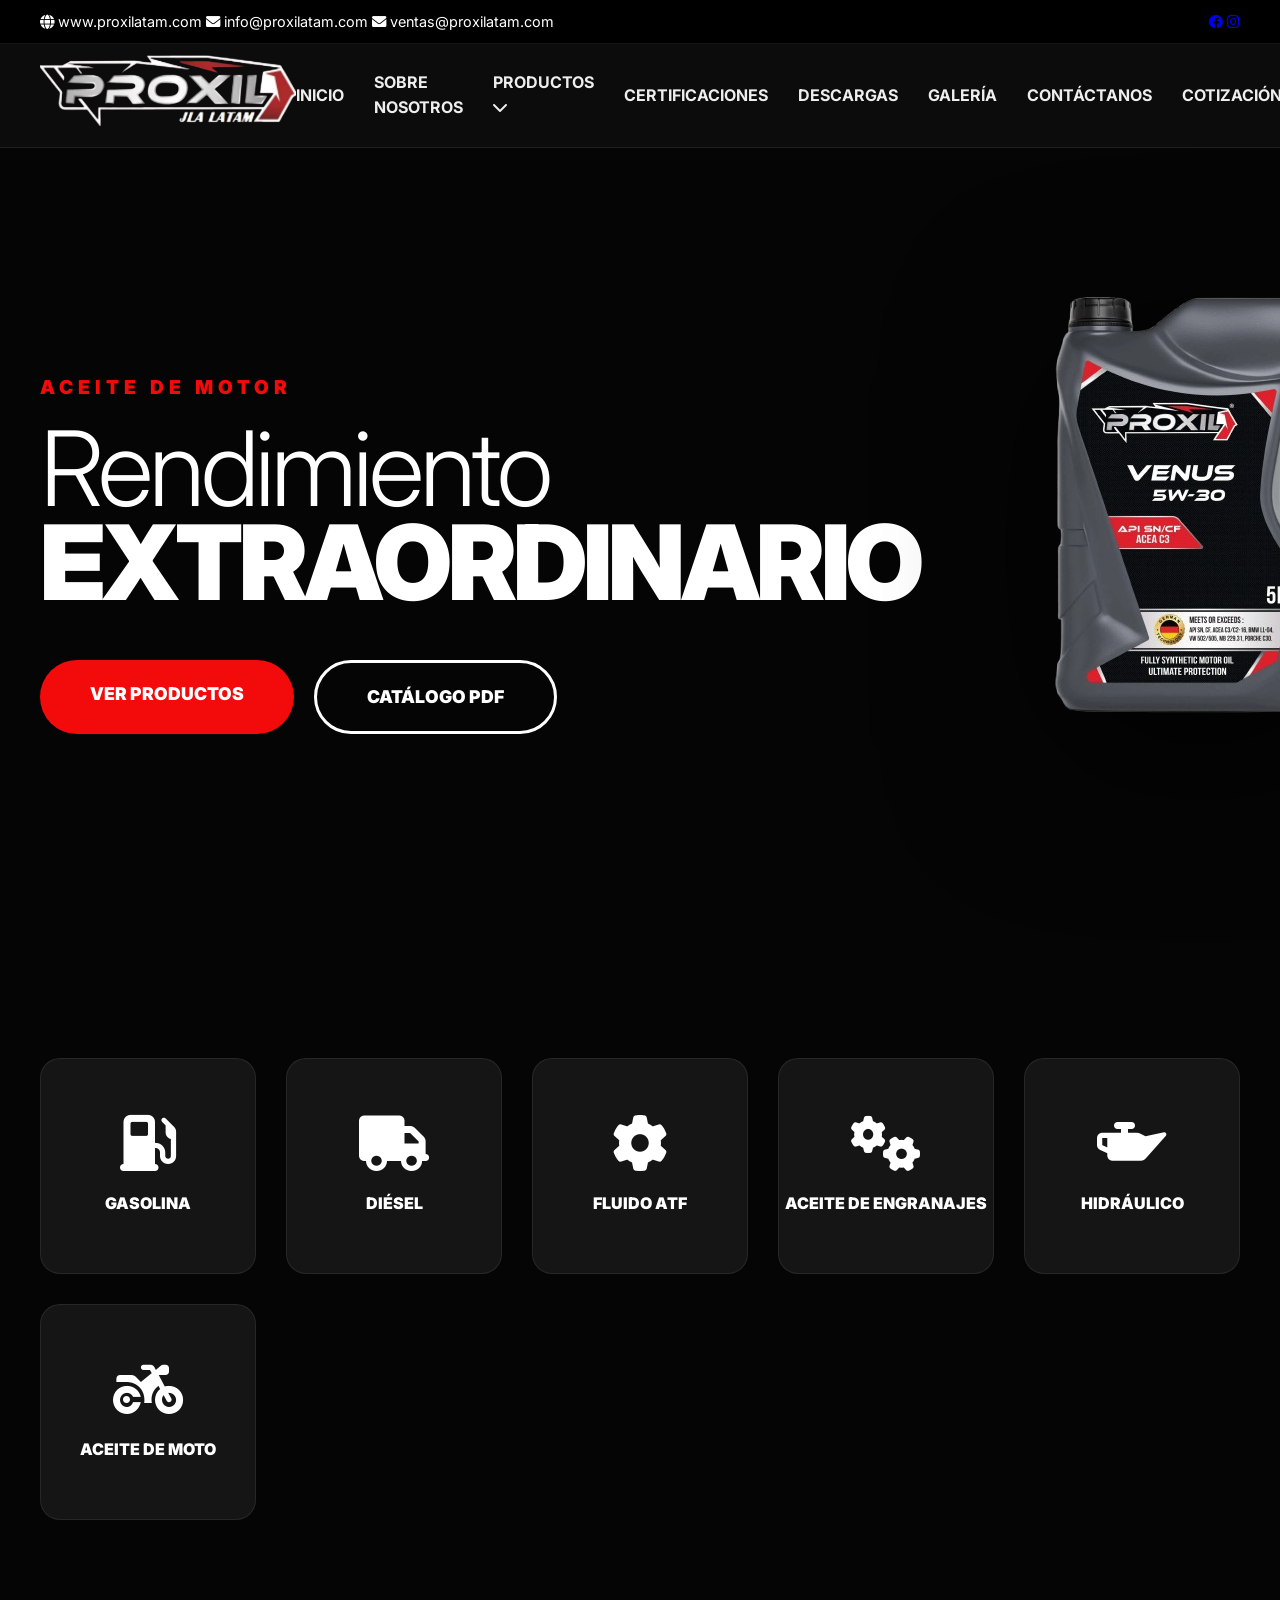
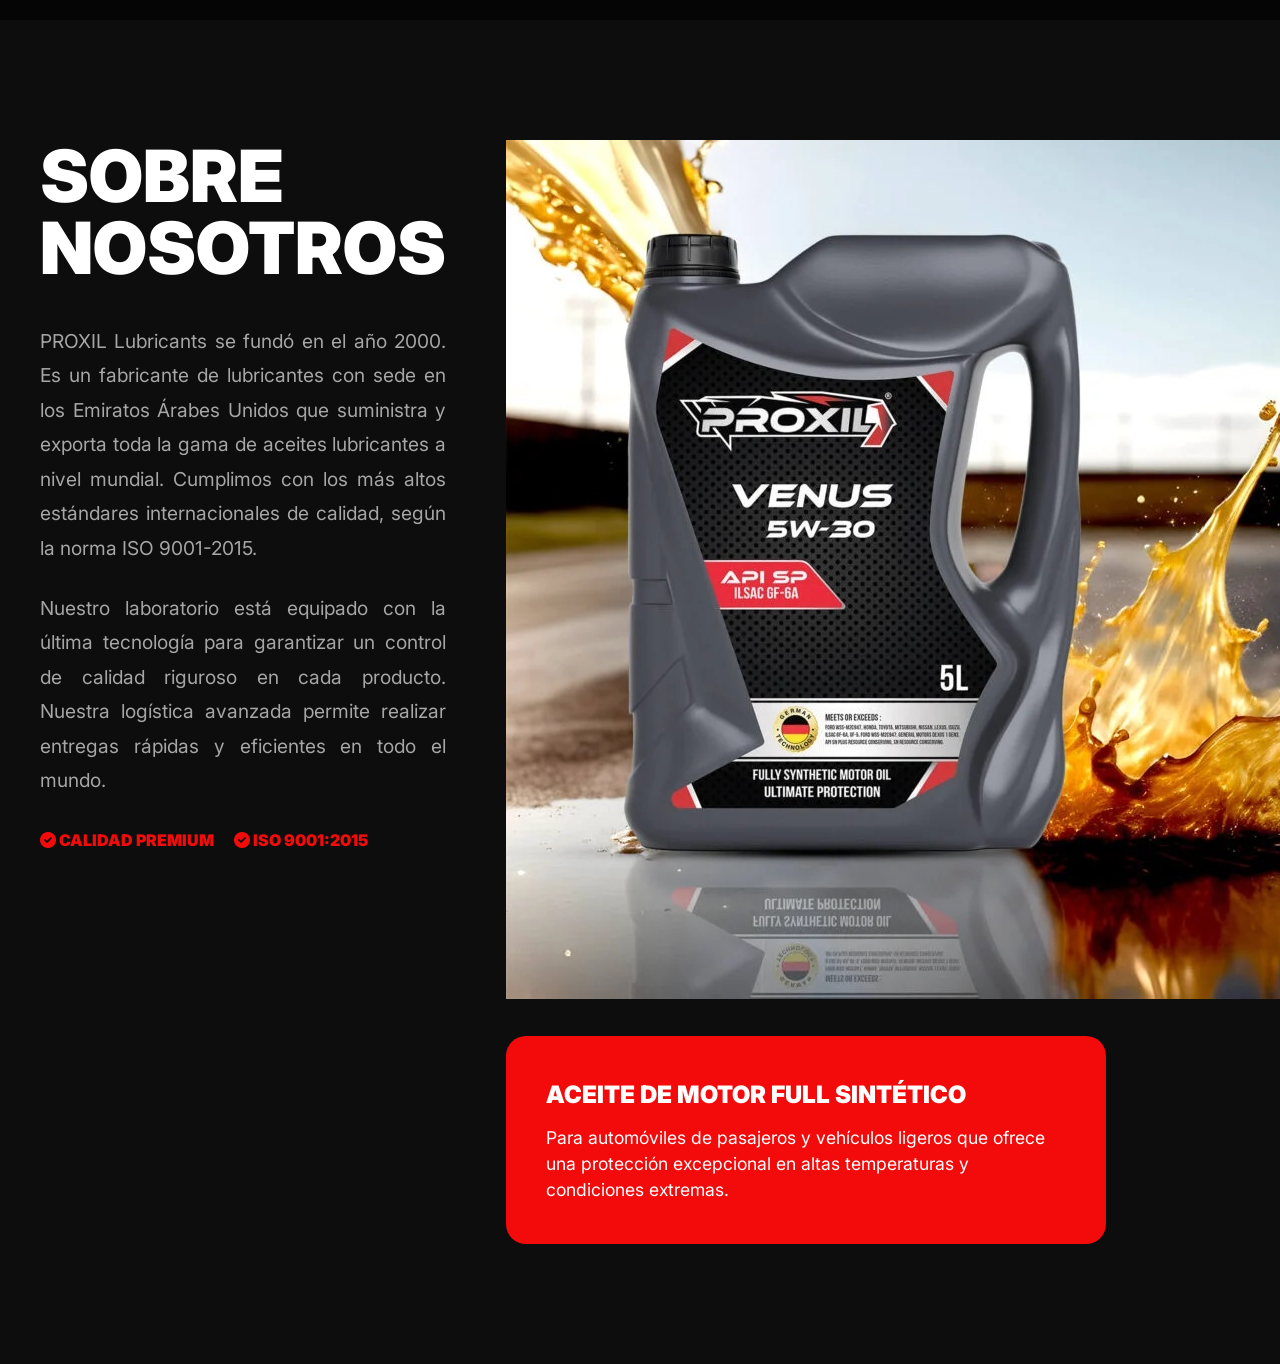
==== index.html @ 88075a2c "Estructura de archivos corregida y funcional en la raíz" ====
<!DOCTYPE html>
<html lang="es">
<head>
    <meta charset="UTF-8">
    <meta name="viewport" content="width=device-width, initial-scale=1.0">
    <title>Proxil JLA Latam | Inicio</title>
    <link rel="stylesheet" href="style.css">
    <link rel="stylesheet" href="https://cdnjs.cloudflare.com/ajax/libs/font-awesome/6.0.0/css/all.min.css">
    <link href="https://fonts.googleapis.com/css2?family=Inter:wght@300;400;700;900&display=swap" rel="stylesheet">
</head>
<body>

    <div class="top-bar">
        <div class="container top-flex">
            <div class="top-info">
                <span><i class="fas fa-globe"></i> www.proxilatam.com</span>
                <span><i class="fas fa-envelope"></i> info@proxilatam.com</span>
                <span><i class="fas fa-envelope"></i> ventas@proxilatam.com</span>
            </div>
            <div class="top-social">
                <a href="#"><i class="fab fa-facebook"></i></a>
                <a href="#"><i class="fab fa-instagram"></i></a>
            </div>
        </div>
    </div>

    <header class="main-header">
        <div class="container header-flex" style="display: flex; justify-content: space-between; align-items: center;">
            <div class="logo-container">
                <a href="index.html">
                    <img src="../imagenes-videos/complementario pagina/logo-latam.jpg" alt="Proxil JLA Latam" class="logo-img">
                </a>
            </div>
            <nav class="nav-links">
                <ul class="nav-list">
                    <li><a href="index.html">Inicio</a></li>
                    <li><a href="#sobre-nosotros">Sobre Nosotros</a></li>
                    <li class="dropdown-main">
                        <a href="catalogo.html" class="drop-trigger">Productos <i class="fas fa-chevron-down"></i></a>
                        <ul class="submenu l1">
                            <li class="has-child">
                                <a href="catalogo.html?cat=Gasoline">Automotriz <i class="fas fa-chevron-right"></i></a>
                                <ul class="submenu l2">
                                    <li><a href="catalogo.html?cat=Gasoline">Aceite Gasolina</a></li>
                                    <li><a href="catalogo.html?cat=Diesel">Aceite Diésel</a></li>
                                </ul>
                            </li>
                            <li><a href="catalogo.html?cat=Gear">Aceite de Engranajes</a></li>
                            <li><a href="catalogo.html?cat=Hydraulic">Fluido Hidráulico</a></li>
                            <li><a href="catalogo.html?cat=ATF">Fluido ATF</a></li>
                        </ul>
                    </li>
                    <li><a href="certificaciones.html">Certificaciones</a></li>
                    <li><a href="#descargas">Descargas</a></li>
                    <li><a href="#galeria">Galería</a></li>
                    <li><a href="#contacto">Contáctanos</a></li>
                    <li><a href="catalogo.html" class="btn-quote-nav">Cotización</a></li>
                    <li><a href="#" class="btn-distributor">Conviértete en Distribuidor</a></li>
                </ul>
            </nav>
        </div>
    </header>

    <section id="inicio" class="hero">
        <video autoplay muted loop playsinline class="video-bg">
            <source src="../imagenes-videos/complementario pagina/hero-video.mp4" type="video/mp4">
        </video>
        <div class="video-overlay"></div>
        <div class="container hero-content">
            <div class="hero-main">
                <div class="hero-text reveal">
                    <span class="subtitle">Aceite de Motor</span>
                    <h1>Rendimiento <br><strong>EXTRAORDINARIO</strong></h1>
                    <div class="hero-btns">
                        <a href="catalogo.html" class="btn-primary">Ver Productos</a>
                        <a href="#" class="btn-outline">Catálogo PDF</a>
                    </div>
                </div>
                <div class="hero-visual reveal">
                    <div class="jug-rotation">
                        <img src="../imagenes-videos/complementario pagina/jug-rojo.png" alt="Venus" class="hero-jug jug-rojo">
                        <img src="../imagenes-videos/complementario pagina/jug-azul.png" alt="Uranus" class="hero-jug jug-azul">
                    </div>
                </div>
            </div>
        </div>
    </section>

    <section class="category-section">
        <div class="container">
            <div class="category-grid">
                <div class="cat-card" onclick="window.location.href='catalogo.html?cat=Gasoline'"><i class="fas fa-gas-pump"></i><span>Gasolina</span></div>
                <div class="cat-card" onclick="window.location.href='catalogo.html?cat=Diesel'"><i class="fas fa-truck"></i><span>Diésel</span></div>
                <div class="cat-card" onclick="window.location.href='catalogo.html?cat=ATF'"><i class="fas fa-cog"></i><span>Fluido ATF</span></div>
                <div class="cat-card" onclick="window.location.href='catalogo.html?cat=Gear'"><i class="fas fa-gears"></i><span>Aceite de Engranajes</span></div>
                <div class="cat-card" onclick="window.location.href='catalogo.html?cat=Hydraulic'"><i class="fas fa-oil-can"></i><span>Hidráulico</span></div>
                <div class="cat-card" onclick="window.location.href='catalogo.html?cat=Motorcycle'"><i class="fas fa-motorcycle"></i><span>Aceite de Moto</span></div>
            </div>
        </div>
    </section>

    <section id="sobre-nosotros" class="about-page reveal">
        <div class="container">
            <div class="about-flex">
                <div class="about-content">
                    <h2 class="title-about">SOBRE <span class="red-text">NOSOTROS</span></h2>
                    <p class="history-text">
                        PROXIL Lubricants se fundó en el año 2000. Es un fabricante de lubricantes con sede en los Emiratos Árabes Unidos que suministra y exporta toda la gama de aceites lubricantes a nivel mundial. Cumplimos con los más altos estándares internacionales de calidad, según la norma ISO 9001-2015.
                    </p>
                    <p class="history-text">
                        Nuestro laboratorio está equipado con la última tecnología para garantizar un control de calidad riguroso en cada producto. Nuestra logística avanzada permite realizar entregas rápidas y eficientes en todo el mundo.
                    </p>
                    <div class="about-badges" style="display: flex; gap: 20px; margin-top: 30px;">
                        <div class="badge-item" style="font-weight: 900; color: var(--red-bright);"><i class="fas fa-check-circle"></i> CALIDAD PREMIUM</div>
                        <div class="badge-item" style="font-weight: 900; color: var(--red-bright);"><i class="fas fa-check-circle"></i> ISO 9001:2015</div>
                    </div>
                </div>
                <div class="about-visual-box">
                    <div class="image-wrapper">
                        <img src="../imagenes-videos/complementario pagina/venus-splash.jpg" alt="Proxil" class="img-splash">
                        <div class="red-card-under">
                            <h4>Aceite de Motor Full Sintético</h4>
                            <p>Para automóviles de pasajeros y vehículos ligeros que ofrece una protección excepcional en altas temperaturas y condiciones extremas.</p>
                        </div>
                    </div>
                </div>
            </div>
        </div>
    </section>

    <script src="script.js"></script>
</body>
</html>
---- style.css ----
:root {
    --bg-main: #0d0d0d;
    --bg-dropdown: #1a1a1a;
    --red-bright: #f30b0b;
    --white: #ffffff;
    --text-grey: #a6a6a6;
    --border-soft: rgba(255, 255, 255, 0.08);
}

* { margin: 0; padding: 0; box-sizing: border-box; font-family: 'Inter', sans-serif; }
html { scroll-behavior: smooth; }
body { background: var(--bg-main); color: var(--white); line-height: 1.6; overflow-x: hidden; }
.container { max-width: 1400px; margin: 0 auto; padding: 0 40px; }

/* Top Bar */
.top-bar { background: #000; padding: 10px 0; border-bottom: 1px solid var(--border-soft); font-size: 0.9rem; }
.top-flex { display: flex; justify-content: space-between; align-items: center; }

/* Header - Más compacto y elegante */
.main-header { 
    padding: 10px 0; 
    background: rgba(13, 13, 13, 0.98); 
    backdrop-filter: blur(10px); 
    position: sticky; 
    top: 0; 
    z-index: 2000;
    border-bottom: 1px solid var(--border-soft);
}
.logo-img { height: 75px; width: auto; object-fit: contain; }

/* Menú de Navegación */
.nav-list { list-style: none; display: flex; align-items: center; gap: 30px; }
.nav-list > li > a { 
    color: #eee; 
    text-decoration: none; 
    font-weight: 700; 
    font-size: 1rem; 
    text-transform: uppercase; 
    padding: 5px 0; 
    transition: 0.3s; 
}

.dropdown-main { position: relative; }
.submenu { 
    display: none; 
    position: absolute; 
    background: var(--bg-dropdown); 
    min-width: 260px; 
    list-style: none; 
    padding: 15px 0; 
    border-left: 4px solid var(--red-bright); 
    box-shadow: 0 15px 40px rgba(0,0,0,0.8); 
}
.l1 { top: 100%; margin-top: 10px; }
.dropdown-main:hover > .l1, .has-child:hover > .submenu { display: block; }
.submenu a { display: flex; justify-content: space-between; padding: 12px 25px; color: var(--white); font-size: 1rem; }

.btn-distributor { 
    background: var(--red-bright); 
    padding: 10px 25px; 
    border-radius: 50px; 
    color: white !important; 
    font-weight: 800; 
    text-transform: uppercase; 
    font-size: 0.9rem; 
}

/* Hero Section - Escala balanceada */
.hero { position: relative; height: 90vh; display: flex; align-items: center; overflow: hidden; }
.video-bg { position: absolute; top: 50%; left: 50%; min-width: 100%; min-height: 100%; z-index: -2; transform: translate(-50%, -50%); object-fit: cover; }
.video-overlay { position: absolute; top: 0; left: 0; width: 100%; height: 100%; background: rgba(0, 0, 0, 0.6); z-index: -1; }

.hero-main { display: flex; justify-content: space-between; align-items: center; width: 100%; gap: 40px; }
.hero-text { flex: 1.2; }
.hero-text .subtitle { color: var(--red-bright); font-weight: 900; text-transform: uppercase; letter-spacing: 5px; font-size: 1.2rem; margin-bottom: 20px; display: block; }
.hero-text h1 { font-size: 6.5rem; line-height: 0.9; font-weight: 300; letter-spacing: -4px; }
.hero-text h1 strong { display: block; font-weight: 900; }

.hero-btns { display: flex; gap: 20px; margin-top: 50px; }
.btn-primary { background: var(--red-bright); color: white; padding: 20px 50px; border-radius: 50px; font-weight: 900; font-size: 1.1rem; text-decoration: none; text-transform: uppercase; }
.btn-outline { border: 3px solid white; color: white; padding: 20px 50px; border-radius: 50px; font-weight: 900; font-size: 1.1rem; text-decoration: none; text-transform: uppercase; }

/* Visual de Productos */
.hero-visual { flex: 1; display: flex; justify-content: center; }
.jug-rotation { position: relative; width: 500px; height: 600px; animation: float 5s ease-in-out infinite; }
.hero-jug { position: absolute; top: 0; right: 0; width: 100%; filter: drop-shadow(0 40px 80px rgba(0,0,0,0.8)); transition: opacity 1.5s; }

.jug-rojo { animation: rotateRed 8s infinite; }
.jug-azul { animation: rotateBlue 8s infinite; opacity: 0; }
@keyframes rotateRed { 0%, 45% { opacity: 1; } 50%, 95% { opacity: 0; } 100% { opacity: 1; } }
@keyframes rotateBlue { 0%, 45% { opacity: 0; } 50%, 95% { opacity: 1; } 100% { opacity: 0; } }
@keyframes float { 0%, 100% { transform: translateY(0); } 50% { transform: translateY(-30px); } }

/* Categorías */
.category-section { padding: 100px 0; background: #050505; }
.category-grid { display: grid; grid-template-columns: repeat(auto-fit, minmax(180px, 1fr)); gap: 30px; }
.cat-card { aspect-ratio: 1/1; background: #151515; border-radius: 20px; display: flex; flex-direction: column; justify-content: center; align-items: center; cursor: pointer; transition: 0.4s; border: 1px solid var(--border-soft); }
.cat-card i { font-size: 3.5rem; margin-bottom: 20px; color: white; }
.cat-card span { font-size: 1rem; font-weight: 900; text-transform: uppercase; }

/* Sobre Nosotros */
.about-page { padding: 120px 0; background: #0d0d0d; }
.about-flex { display: grid; grid-template-columns: 1fr 1fr; gap: 60px; align-items: flex-start; }
.title-about { font-size: 4.5rem; font-weight: 900; margin-bottom: 40px; line-height: 1; }
.history-text { color: var(--text-grey); font-size: 1.2rem; line-height: 1.8; margin-bottom: 25px; text-align: justify; }

.red-card-under { 
    background: var(--red-bright); padding: 40px; 
    border-radius: 20px; width: 100%; max-width: 600px; 
    margin-top: 30px; 
}
.red-card-under h4 { font-size: 1.5rem; font-weight: 900; text-transform: uppercase; margin-bottom: 10px; }
.red-card-under p { font-size: 1.1rem; line-height: 1.5; }

/* Animaciones */
.reveal { opacity: 0; transform: translateY(40px); transition: 1.2s ease-out; }
.reveal.active { opacity: 1; transform: translateY(0); }

/* --- Estilos para Galería de Documentos en Certificaciones --- */
.cert-section-title {
    font-size: 1.8rem;
    font-weight: 900;
    margin-top: 80px;
    margin-bottom: 40px;
    text-transform: uppercase;
    border-left: 5px solid var(--red-bright);
    padding-left: 20px;
    letter-spacing: 1px;
}
.cert-grid-documents {
    display: grid;
    grid-template-columns: repeat(auto-fill, minmax(280px, 1fr)); 
    gap: 40px;
    margin-bottom: 60px;
}
.cert-doc-item {
    display: block;
    text-decoration: none;
    transition: transform 0.3s ease;
}
.cert-doc-img {
    width: 100%;
    height: auto;
    border-radius: 8px;
    border: 1px solid rgba(255, 255, 255, 0.15);
    box-shadow: 0 10px 30px rgba(0, 0, 0, 0.5);
    transition: all 0.3s ease;
    background: #fff;
    padding: 5px;
}
.cert-doc-item:hover .cert-doc-img {
    transform: translateY(-8px) scale(1.02);
    box-shadow: 0 20px 40px rgba(243, 11, 11, 0.3);
    border-color: var(--red-bright);
}
.cert-doc-caption {
    display: block;
    text-align: center;
    margin-top: 15px;
    font-weight: 700;
    color: var(--text-grey);
    font-size: 1rem;
    text-transform: uppercase;
    letter-spacing: 0.5px;
}

/* --- NUEVO: Estilos para Portadas del Catálogo --- */
.catalog-covers-grid {
    display: grid;
    grid-template-columns: repeat(auto-fit, minmax(300px, 1fr));
    gap: 30px;
    margin-top: 40px;
}

.cover-card {
    display: block;
    border-radius: 15px;
    overflow: hidden;
    border: 1px solid var(--border-soft);
    box-shadow: 0 15px 35px rgba(0,0,0,0.5);
    transition: all 0.4s ease;
    cursor: pointer;
}

.cover-card img {
    width: 100%;
    height: auto;
    display: block;
    transition: transform 0.5s ease;
}

.cover-card:hover {
    border-color: var(--red-bright);
    box-shadow: 0 20px 40px rgba(243, 11, 11, 0.3);
}

.cover-card:hover img {
    transform: scale(1.05);
}

.product-category-section {
    padding: 80px 0;
    border-bottom: 1px solid var(--border-soft);
    scroll-margin-top: 120px;
}

.category-header-title {
    font-size: 2.2rem;
    font-weight: 900;
    color: var(--white);
    margin-bottom: 20px;
    text-transform: uppercase;
    border-left: 5px solid var(--red-bright);
    padding-left: 20px;
}

.placeholder-text {
    color: var(--text-grey);
    font-size: 1.2rem;
    font-style: italic;
    background: #111;
    padding: 40px;
    border-radius: 15px;
    text-align: center;
    border: 1px dashed #333;
}
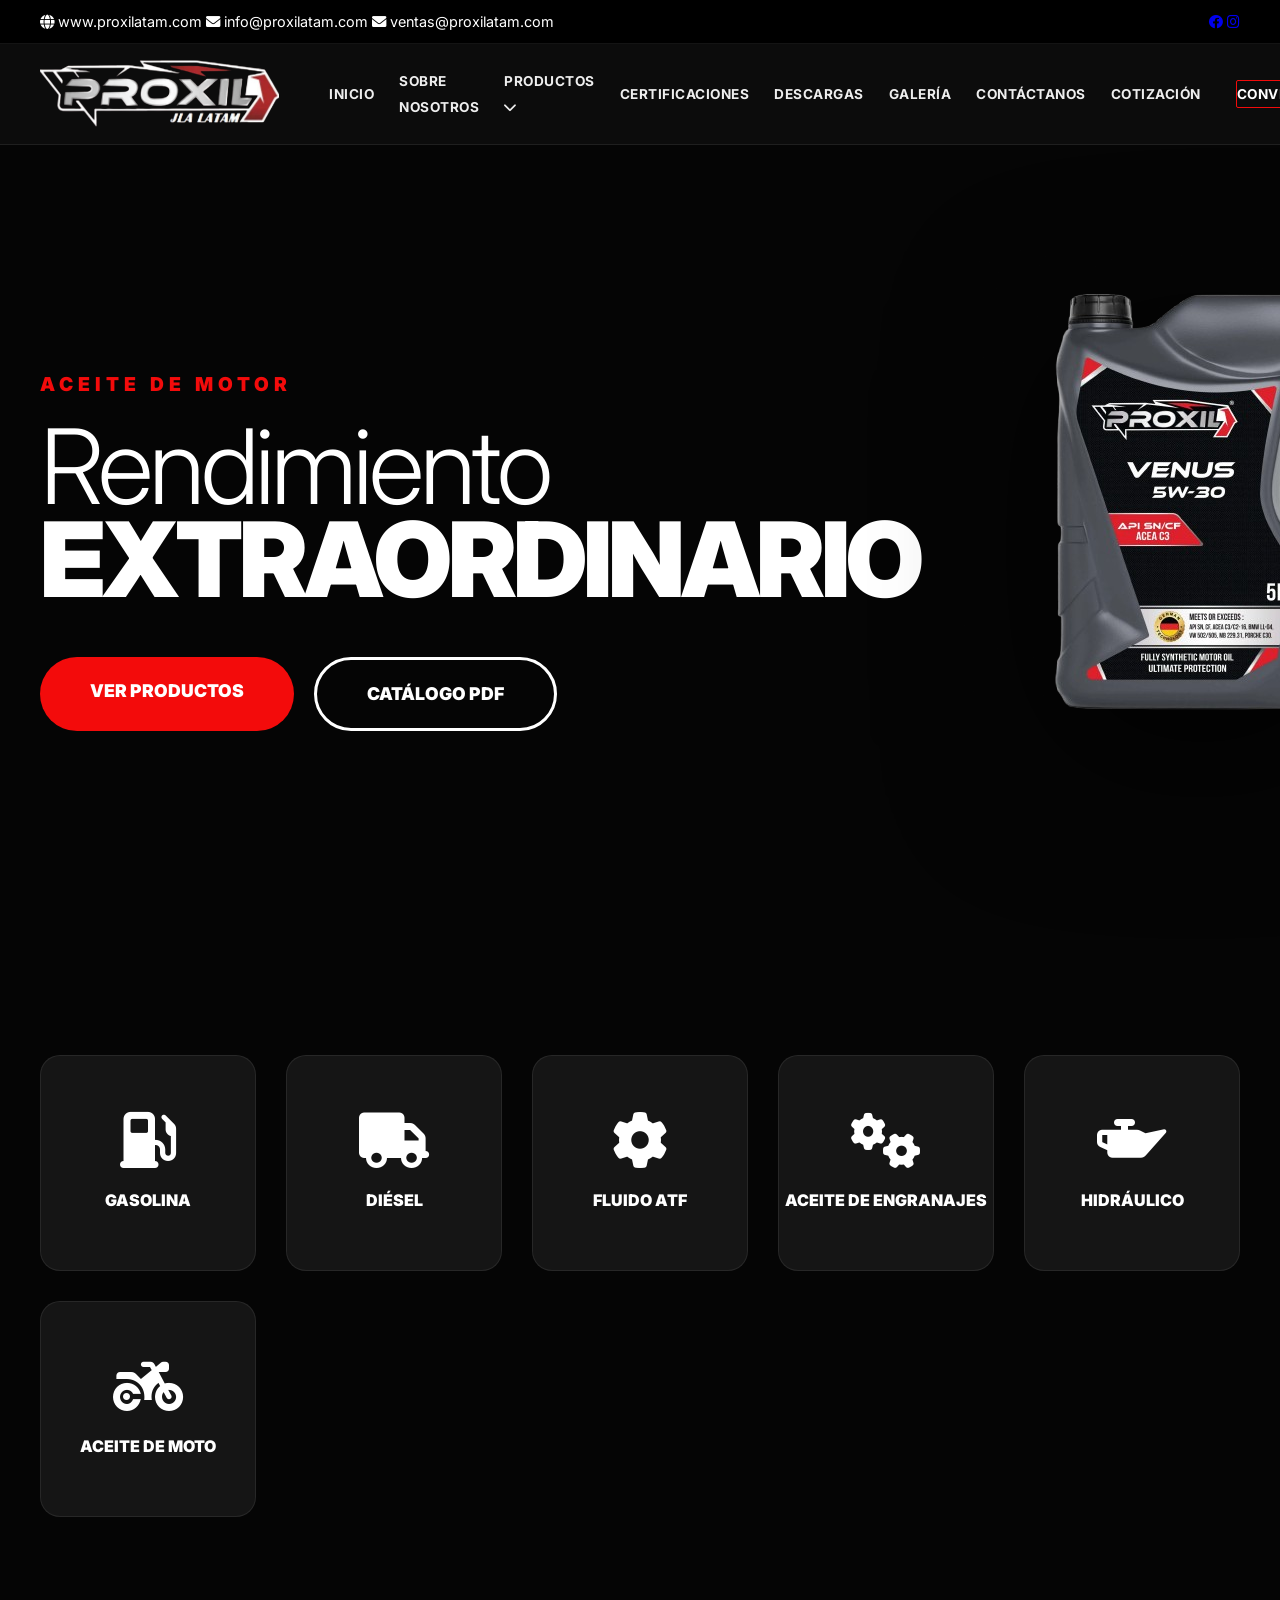
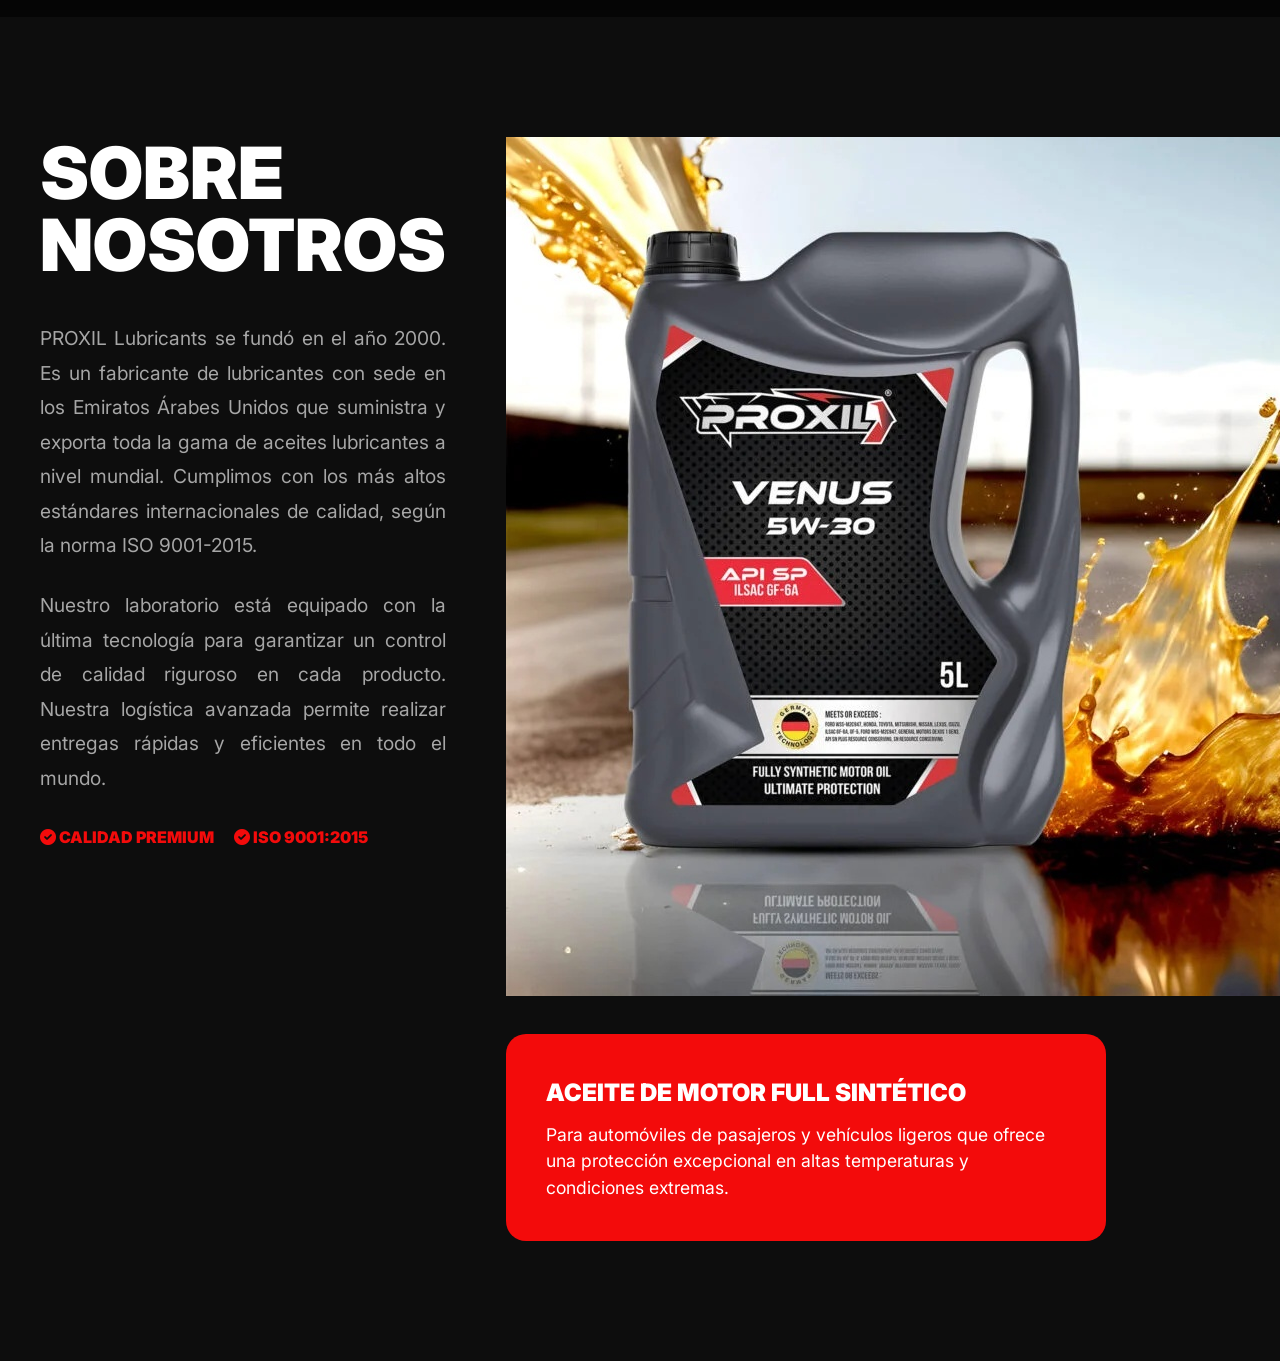
==== commit 345314e2: "Final: Navegación universal, rutas raíz y página de descargas premium" ====
--- a/index.html
+++ b/index.html
@@ -28,7 +28,7 @@
         <div class="container header-flex" style="display: flex; justify-content: space-between; align-items: center;">
             <div class="logo-container">
                 <a href="index.html">
-                    <img src="../imagenes-videos/complementario pagina/logo-latam.jpg" alt="Proxil JLA Latam" class="logo-img">
+                    <img src="imagenes-videos/complementario pagina/logo-latam.jpg" alt="Proxil JLA Latam" class="logo-img">
                 </a>
             </div>
             <nav class="nav-links">
@@ -51,7 +51,7 @@
                         </ul>
                     </li>
                     <li><a href="certificaciones.html">Certificaciones</a></li>
-                    <li><a href="#descargas">Descargas</a></li>
+                    <li><a href="descargas.html">Descargas</a></li>
                     <li><a href="#galeria">Galería</a></li>
                     <li><a href="#contacto">Contáctanos</a></li>
                     <li><a href="catalogo.html" class="btn-quote-nav">Cotización</a></li>
@@ -63,7 +63,7 @@
 
     <section id="inicio" class="hero">
         <video autoplay muted loop playsinline class="video-bg">
-            <source src="../imagenes-videos/complementario pagina/hero-video.mp4" type="video/mp4">
+            <source src="imagenes-videos/complementario pagina/hero-video.mp4" type="video/mp4">
         </video>
         <div class="video-overlay"></div>
         <div class="container hero-content">
@@ -73,13 +73,13 @@
                     <h1>Rendimiento <br><strong>EXTRAORDINARIO</strong></h1>
                     <div class="hero-btns">
                         <a href="catalogo.html" class="btn-primary">Ver Productos</a>
-                        <a href="#" class="btn-outline">Catálogo PDF</a>
+                        <a href="descargas.html" class="btn-outline">Catálogo PDF</a>
                     </div>
                 </div>
                 <div class="hero-visual reveal">
                     <div class="jug-rotation">
-                        <img src="../imagenes-videos/complementario pagina/jug-rojo.png" alt="Venus" class="hero-jug jug-rojo">
-                        <img src="../imagenes-videos/complementario pagina/jug-azul.png" alt="Uranus" class="hero-jug jug-azul">
+                        <img src="imagenes-videos/complementario pagina/jug-rojo.png" alt="Venus" class="hero-jug jug-rojo">
+                        <img src="imagenes-videos/complementario pagina/jug-azul.png" alt="Uranus" class="hero-jug jug-azul">
                     </div>
                 </div>
             </div>
@@ -117,7 +117,7 @@
                 </div>
                 <div class="about-visual-box">
                     <div class="image-wrapper">
-                        <img src="../imagenes-videos/complementario pagina/venus-splash.jpg" alt="Proxil" class="img-splash">
+                        <img src="imagenes-videos/complementario pagina/venus-splash.jpg" alt="Proxil" class="img-splash">
                         <div class="red-card-under">
                             <h4>Aceite de Motor Full Sintético</h4>
                             <p>Para automóviles de pasajeros y vehículos ligeros que ofrece una protección excepcional en altas temperaturas y condiciones extremas.</p>
--- a/style.css
+++ b/style.css
@@ -16,9 +16,9 @@
 .top-bar { background: #000; padding: 10px 0; border-bottom: 1px solid var(--border-soft); font-size: 0.9rem; }
 .top-flex { display: flex; justify-content: space-between; align-items: center; }
 
-/* Header - Más compacto y elegante */
+/* Header - Optimizado para evitar colisiones con el logo */
 .main-header { 
-    padding: 10px 0; 
+    padding: 15px 0; 
     background: rgba(13, 13, 13, 0.98); 
     backdrop-filter: blur(10px); 
     position: sticky; 
@@ -26,20 +26,48 @@
     z-index: 2000;
     border-bottom: 1px solid var(--border-soft);
 }
-.logo-img { height: 75px; width: auto; object-fit: contain; }
+
+.header-flex {
+    display: flex;
+    justify-content: space-between;
+    align-items: center;
+    gap: 50px; /* Espacio de seguridad para que el logo no tope con el menú */
+}
+
+.logo-container {
+    flex-shrink: 0; /* Evita que el logo se comprima en pantallas medianas */
+}
+
+.logo-img { 
+    height: 70px; 
+    width: auto; 
+    object-fit: contain; 
+    display: block;
+}
 
 /* Menú de Navegación */
-.nav-list { list-style: none; display: flex; align-items: center; gap: 30px; }
+.nav-links {
+    flex-grow: 1;
+    display: flex;
+    justify-content: flex-end;
+}
+
+.nav-list { list-style: none; display: flex; align-items: center; gap: 25px; }
+
 .nav-list > li > a { 
     color: #eee; 
     text-decoration: none; 
     font-weight: 700; 
-    font-size: 1rem; 
+    font-size: 0.85rem; 
     text-transform: uppercase; 
     padding: 5px 0; 
     transition: 0.3s; 
+    letter-spacing: 0.5px;
 }
 
+.nav-list > li > a:hover { color: var(--red-bright); }
+
+/* Dropdowns */
 .dropdown-main { position: relative; }
 .submenu { 
     display: none; 
@@ -50,22 +78,35 @@
     padding: 15px 0; 
     border-left: 4px solid var(--red-bright); 
     box-shadow: 0 15px 40px rgba(0,0,0,0.8); 
+    top: 100%;
 }
-.l1 { top: 100%; margin-top: 10px; }
 .dropdown-main:hover > .l1, .has-child:hover > .submenu { display: block; }
-.submenu a { display: flex; justify-content: space-between; padding: 12px 25px; color: var(--white); font-size: 1rem; }
+.submenu a { display: flex; justify-content: space-between; padding: 12px 25px; color: var(--white); font-size: 0.9rem; text-decoration: none; }
+.submenu a:hover { background: rgba(255,255,255,0.05); }
 
+/* BOTÓN DISTRIBUIDOR PREMIUM - Estirado y Corporativo */
 .btn-distributor { 
-    background: var(--red-bright); 
-    padding: 10px 25px; 
-    border-radius: 50px; 
+    background: transparent;
+    border: 1px solid var(--red-bright);
+    padding: 12px 45px; /* Padding lateral aumentado para el efecto estirado */
+    border-radius: 2px; /* Bordes rectos para un look más serio/premium */
     color: white !important; 
     font-weight: 800; 
     text-transform: uppercase; 
-    font-size: 0.9rem; 
+    font-size: 0.75rem; 
+    letter-spacing: 2px; /* Espaciado entre letras elegante */
+    transition: all 0.4s cubic-bezier(0.165, 0.84, 0.44, 1);
+    white-space: nowrap;
+    margin-left: 10px;
 }
 
-/* Hero Section - Escala balanceada */
+.btn-distributor:hover { 
+    background: var(--red-bright);
+    box-shadow: 0 0 20px rgba(243, 11, 11, 0.4);
+    transform: translateY(-2px);
+}
+
+/* Hero Section */
 .hero { position: relative; height: 90vh; display: flex; align-items: center; overflow: hidden; }
 .video-bg { position: absolute; top: 50%; left: 50%; min-width: 100%; min-height: 100%; z-index: -2; transform: translate(-50%, -50%); object-fit: cover; }
 .video-overlay { position: absolute; top: 0; left: 0; width: 100%; height: 100%; background: rgba(0, 0, 0, 0.6); z-index: -1; }
@@ -116,111 +157,21 @@
 .reveal { opacity: 0; transform: translateY(40px); transition: 1.2s ease-out; }
 .reveal.active { opacity: 1; transform: translateY(0); }
 
-/* --- Estilos para Galería de Documentos en Certificaciones --- */
-.cert-section-title {
-    font-size: 1.8rem;
-    font-weight: 900;
-    margin-top: 80px;
-    margin-bottom: 40px;
-    text-transform: uppercase;
-    border-left: 5px solid var(--red-bright);
-    padding-left: 20px;
-    letter-spacing: 1px;
-}
-.cert-grid-documents {
-    display: grid;
-    grid-template-columns: repeat(auto-fill, minmax(280px, 1fr)); 
-    gap: 40px;
-    margin-bottom: 60px;
-}
-.cert-doc-item {
-    display: block;
-    text-decoration: none;
-    transition: transform 0.3s ease;
-}
-.cert-doc-img {
-    width: 100%;
-    height: auto;
-    border-radius: 8px;
-    border: 1px solid rgba(255, 255, 255, 0.15);
-    box-shadow: 0 10px 30px rgba(0, 0, 0, 0.5);
-    transition: all 0.3s ease;
-    background: #fff;
-    padding: 5px;
-}
-.cert-doc-item:hover .cert-doc-img {
-    transform: translateY(-8px) scale(1.02);
-    box-shadow: 0 20px 40px rgba(243, 11, 11, 0.3);
-    border-color: var(--red-bright);
-}
-.cert-doc-caption {
-    display: block;
-    text-align: center;
-    margin-top: 15px;
-    font-weight: 700;
-    color: var(--text-grey);
-    font-size: 1rem;
-    text-transform: uppercase;
-    letter-spacing: 0.5px;
-}
+/* --- Certificaciones --- */
+.cert-section-title { font-size: 1.8rem; font-weight: 900; margin-top: 80px; margin-bottom: 40px; text-transform: uppercase; border-left: 5px solid var(--red-bright); padding-left: 20px; letter-spacing: 1px; }
+.cert-grid-documents { display: grid; grid-template-columns: repeat(auto-fill, minmax(280px, 1fr)); gap: 40px; margin-bottom: 60px; }
+.cert-doc-item { display: block; text-decoration: none; transition: transform 0.3s ease; }
+.cert-doc-img { width: 100%; height: auto; border-radius: 8px; border: 1px solid rgba(255, 255, 255, 0.15); box-shadow: 0 10px 30px rgba(0, 0, 0, 0.5); transition: all 0.3s ease; background: #fff; padding: 5px; }
+.cert-doc-item:hover .cert-doc-img { transform: translateY(-8px) scale(1.02); box-shadow: 0 20px 40px rgba(243, 11, 11, 0.3); border-color: var(--red-bright); }
+.cert-doc-caption { display: block; text-align: center; margin-top: 15px; font-weight: 700; color: var(--text-grey); font-size: 1rem; text-transform: uppercase; letter-spacing: 0.5px; }
 
-/* --- NUEVO: Estilos para Portadas del Catálogo --- */
-.catalog-covers-grid {
-    display: grid;
-    grid-template-columns: repeat(auto-fit, minmax(300px, 1fr));
-    gap: 30px;
-    margin-top: 40px;
-}
+/* --- Catálogo --- */
+.catalog-covers-grid { display: grid; grid-template-columns: repeat(auto-fit, minmax(300px, 1fr)); gap: 30px; margin-top: 40px; }
+.cover-card { display: block; border-radius: 15px; overflow: hidden; border: 1px solid var(--border-soft); box-shadow: 0 15px 35px rgba(0,0,0,0.5); transition: all 0.4s ease; cursor: pointer; }
+.cover-card img { width: 100%; height: auto; display: block; transition: transform 0.5s ease; }
+.cover-card:hover { border-color: var(--red-bright); box-shadow: 0 20px 40px rgba(243, 11, 11, 0.3); }
+.cover-card:hover img { transform: scale(1.05); }
 
-.cover-card {
-    display: block;
-    border-radius: 15px;
-    overflow: hidden;
-    border: 1px solid var(--border-soft);
-    box-shadow: 0 15px 35px rgba(0,0,0,0.5);
-    transition: all 0.4s ease;
-    cursor: pointer;
-}
-
-.cover-card img {
-    width: 100%;
-    height: auto;
-    display: block;
-    transition: transform 0.5s ease;
-}
-
-.cover-card:hover {
-    border-color: var(--red-bright);
-    box-shadow: 0 20px 40px rgba(243, 11, 11, 0.3);
-}
-
-.cover-card:hover img {
-    transform: scale(1.05);
-}
-
-.product-category-section {
-    padding: 80px 0;
-    border-bottom: 1px solid var(--border-soft);
-    scroll-margin-top: 120px;
-}
-
-.category-header-title {
-    font-size: 2.2rem;
-    font-weight: 900;
-    color: var(--white);
-    margin-bottom: 20px;
-    text-transform: uppercase;
-    border-left: 5px solid var(--red-bright);
-    padding-left: 20px;
-}
-
-.placeholder-text {
-    color: var(--text-grey);
-    font-size: 1.2rem;
-    font-style: italic;
-    background: #111;
-    padding: 40px;
-    border-radius: 15px;
-    text-align: center;
-    border: 1px dashed #333;
-}+.product-category-section { padding: 80px 0; border-bottom: 1px solid var(--border-soft); scroll-margin-top: 120px; }
+.category-header-title { font-size: 2.2rem; font-weight: 900; color: var(--white); margin-bottom: 20px; text-transform: uppercase; border-left: 5px solid var(--red-bright); padding-left: 20px; }
+.placeholder-text { color: var(--text-grey); font-size: 1.2rem; font-style: italic; background: #111; padding: 40px; border-radius: 15px; text-align: center; border: 1px dashed #333; }
